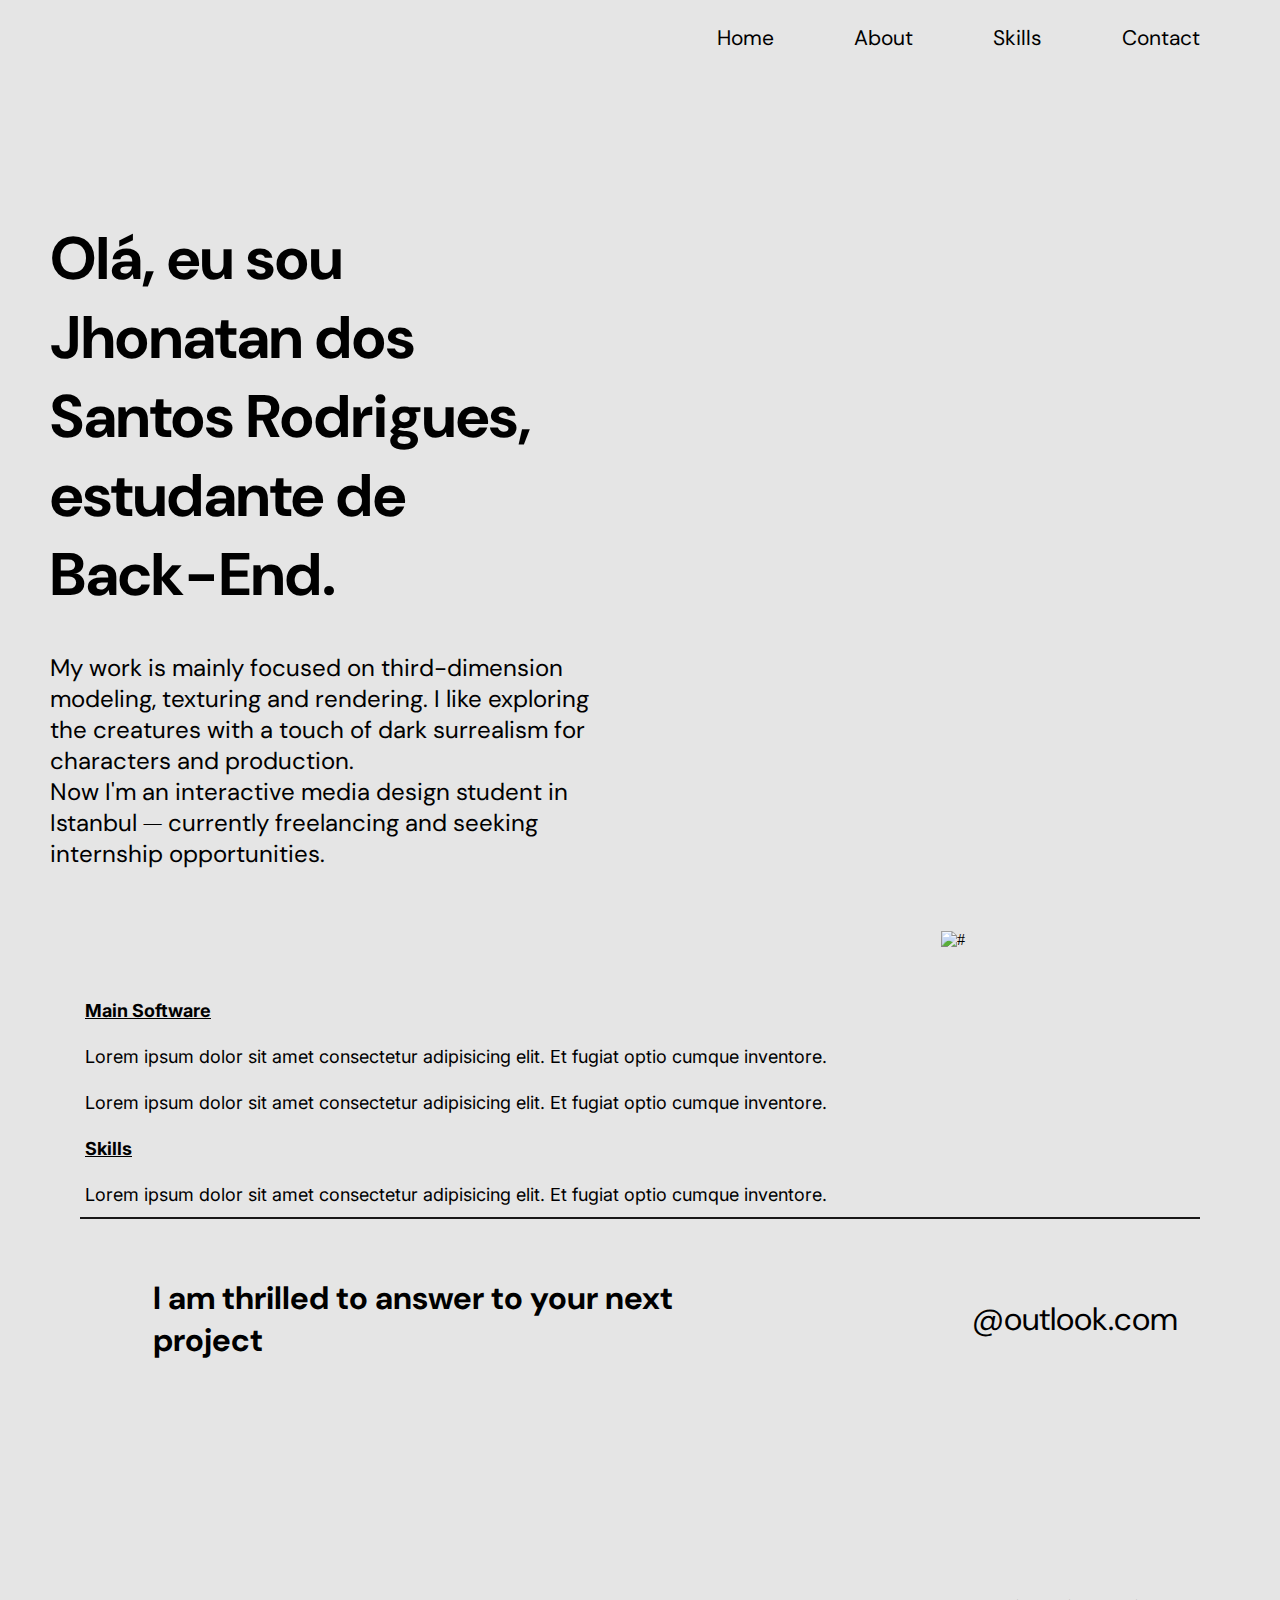
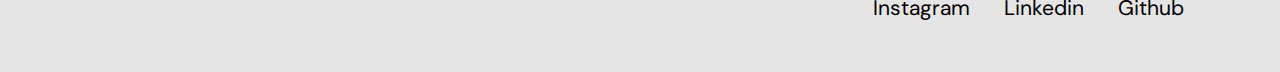
==== about.html @ 724f4a14 "pequenas melhorias no design do site" ====
<!DOCTYPE html>
<html lang="pt-br">
<head>
    <meta charset="UTF-8">
    <meta name="viewport" content="width=device-width, initial-scale=1.0">
    <link rel="stylesheet" href="styles.css">
    <title>About me</title>
</head>
<body>
    <header class="header__navigation">
        <nav class="navigation">
            <a href="index.html">Home</a>
            <a href="about.html">About</a>
            <a href="">Skills</a>
            <a href="#">Contact</a>
        </nav>
   </header>

    <div class="main__content__about">
        <h2>Olá, eu sou Jhonatan dos Santos Rodrigues, estudante de Back-End.</h2>
        <p class="paragraph__about">My work is mainly focused on third-dimension modeling, texturing and rendering. I like exploring the creatures 
        with a touch of dark surrealism for characters and production.<br>
         Now I'm an interactive media design student in Istanbul ⏤ currently freelancing and seeking internship opportunities.</p>

        <div class="main__imagem__about">
            <img src="https://images.unsplash.com/photo-1560250097-0b93528c311a?q=80&w=1887&auto=format&fit=crop&ixlib=rb-4.0.3&ixid=M3wxMjA3fDB8MHxwaG90by1wYWdlfHx8fGVufDB8fHx8fA%3D%3D" alt="#" >
        </div>
    </div>
    <section class="softwares__and__skills">
    <div class="main__softwares" id="skills">   
        <h4>Main Software</h4>
        <p class="paragraph__softwares">Lorem ipsum dolor sit amet consectetur adipisicing elit. Et fugiat optio cumque inventore.</p>
        <p class="paragraph__softwares">Lorem ipsum dolor sit amet consectetur adipisicing elit. Et fugiat optio cumque inventore.</p>

        <h4>Skills</h4>
        <p>Lorem ipsum dolor sit amet consectetur adipisicing elit. Et fugiat optio cumque inventore.</p>
    </div>

    <img src="assets/seperator.svg" alt="" class="seperator">

    <div class="contact__section"> 
        <h4>I am thrilled to answer to your next project </h4>
        <p>@outlook.com</p>
    </div>
</section>
    <footer>
        <div class="social__medias">
            <a href="#" target="_blank">Instagram</a>
            <a href="#" target="_blank">Linkedin</a>
            <a href="#" target="_blank">Github</a>
        </div>
   </footer>
</body>
</html>
---- styles.css ----
@import url('https://fonts.googleapis.com/css2?family=Inter:slnt,wght@-10..0,100..900&display=swap');
@import url('https://fonts.googleapis.com/css2?family=DM+Sans:opsz,wght@9..40,100..1000&display=swap');


*{
    margin: 0;
    padding: 0;
    box-sizing: border-box;
}

body{
    background-color: #E5E5E5;
}

a{
    text-decoration: none;
    color: black;
    font-family: "DM Sans", sans-serif;
}

nav > a{
    font-size: 1.3125rem;
}

.header__navigation{
    display: flex;
    align-items: center;
    justify-content: center;
    padding: 20px 0 220px 0;
}

.navigation{
    display: flex;
    align-items: center;
    justify-content: flex-end;
    gap: 80px;
    width: 1120px;
    height: 35px;
}

.main__content{
    display: flex;
    align-items: center;
    justify-content: space-evenly;
    height: 500px;
}

.main__txt{
    font-family: "DM Sans", sans-serif;
    height: 164px;
    width: 220px;
    display: flex;
    align-items: flex-end;
    justify-content: center;
}

.main__txt > h1{
    font-size: 3.75rem;
    font-weight:  700;
    font-style: normal;
    text-align: left;
}

.main__subtxt{
    width: 500px;
    height: 30px;
    display: flex;
    align-items: flex-end;
    justify-content: center;
}

.main__subtxt  > h2{
    font-size: 2rem;
    font-family: "Inter", sans-serif;
    font-weight: 300;
}

.aside-main{
    display: flex;
    flex-wrap: wrap;
    gap: 48px;
    align-items: center;
    justify-content: center;
}

.first__project{
    width: 1120px;
    height: 363px;
    display: flex;
    align-content: center;
    flex-wrap: wrap;
    justify-content: space-evenly;
    align-items: center;
    flex-direction: column;
    gap: 30px;
}

.first__project > h3{
    font-size: 1.125rem;
    font-family: "Inter", sans-serif
}

.first__project > p{
    font-family: "Inter", sans-serif;
    width: 700px;
    text-align: justify;
}

.first__project img{
    width: 640px;
    height: 360px;
}

.second__project{
    width: 1120px;
    height: 363px;
    display: flex;
    align-content: center;
    flex-wrap: wrap;
    justify-content: space-evenly;
    align-items: center;
    flex-direction: column;
    gap: 30px;
}

.second__project > h3{
    font-size: 1.125rem;
    font-family: "Inter", sans-serif;
}

.second__project > p{
    font-family: "Inter", sans-serif;
    width: 700px;
    text-align: justify;
}

.second__project img{
    width: 640px;
    height: 360px;
}

.third__project{
    width: 1120px;
    height: 363px;
    display: flex;
    align-content: center;
    flex-wrap: wrap;
    justify-content: space-evenly;
    align-items: center;
    flex-direction: column;
    gap: 30px;
}

.third__project > h3{
    font-size: 1.125rem;
    font-family: "Inter", sans-serif;
}

.third__project > p{
    font-family: "Inter", sans-serif;
    width: 700px;
    text-align: justify;
}

.third__project  img{
    width: 640px;
    height: 360px;
}

.project__info{
    font-family: "Inter", sans-serif;
    font-weight: 300;
    font-size: 1.125rem;
}

.link__projects > a{
    font-family: "Inter", sans-serif;
    font-size: 1.125rem;
    text-decoration: underline;
    font-weight: 700;
}

.footer{
    width: 1440px;
    height: 265px;
}

.social__medias{
    width: 1184px;
    height: 20px;
    display: flex;
    justify-content: flex-end;
    gap: 34px;
    font-family: "DM Sans", sans-serif;
    font-size: 1.3125rem;
    margin: 175px 0 58px 0;
}

.main__content__about{
    width: 1120px;
    height: 712px;
    display: flex;
    flex-wrap: wrap;
    justify-content: flex-end;
    align-items: flex-start;
    flex-direction: column;
    padding: 0 0 0 50px

}

.main__content__about > h2 { 
    font-family: "DM Sans", sans-serif;
    font-size: 3.75rem;
    font-weight: 700;
    text-align: left;
    width: 500px;
    height: 300px;
    display: flex;
    flex-direction: column;
    justify-content: flex-end;
}

.paragraph__about{
    width: 570px;
    height: 373px;
    font-size: 1.5rem;
    font-family: "DM Sans", sans-serif;
    padding-top: 38px;
}

.main__imagem__about {
    display: flex;
    align-items: center;
    flex-direction: row;
    justify-content: center;
    padding: 0 0 38px 0;
    width: 100%;
}

.main__imagem__about > img{
    width: 40%;
}

.main__softwares {
    width: 1110px;
    height: 230px;
    font-family: "Inter", sans-serif;
    font-size: 18px;
    display: flex;
    flex-direction: column;
    align-items: flex-start;
    justify-content: space-around;
}

.main__softwares > h4{
    text-decoration: underline;
}

.paragraph__softwares{
    display: flex;
}

.softwares__and__skills{
    display: flex;
    align-items: center;
    flex-wrap: wrap;
    align-content: center;
    flex-direction: column;
}

.contact__section{
    width: 1075px;
    height: 200px;
    gap: 240px;
    display: flex;
    align-items: center;
    justify-content: space-between;
    padding: 0 0 0 50px;
}

.contact__section > h4{
    font-size: 32px;
    font-family: "DM Sans", sans-serif;
}

.contact__section > p {
    font-size: 32px;
    font-family: "DM Sans", sans-serif;
}
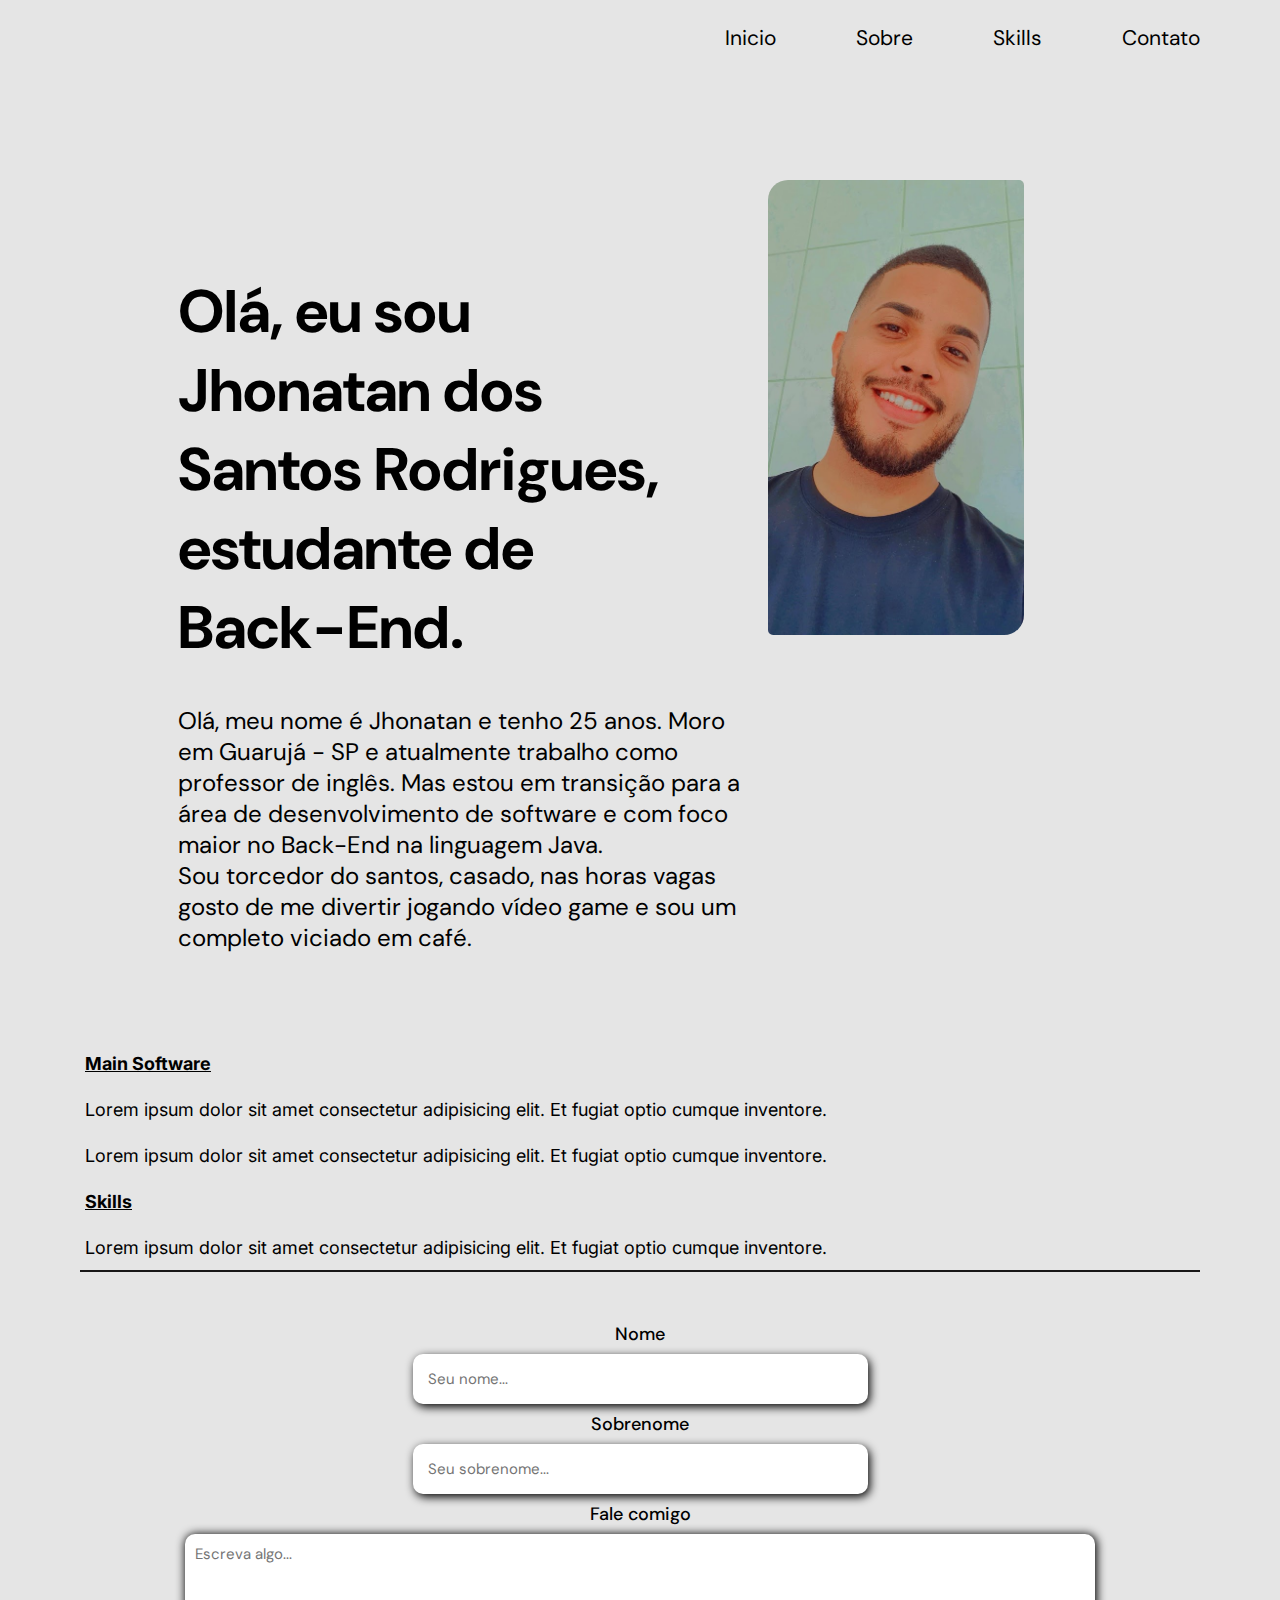
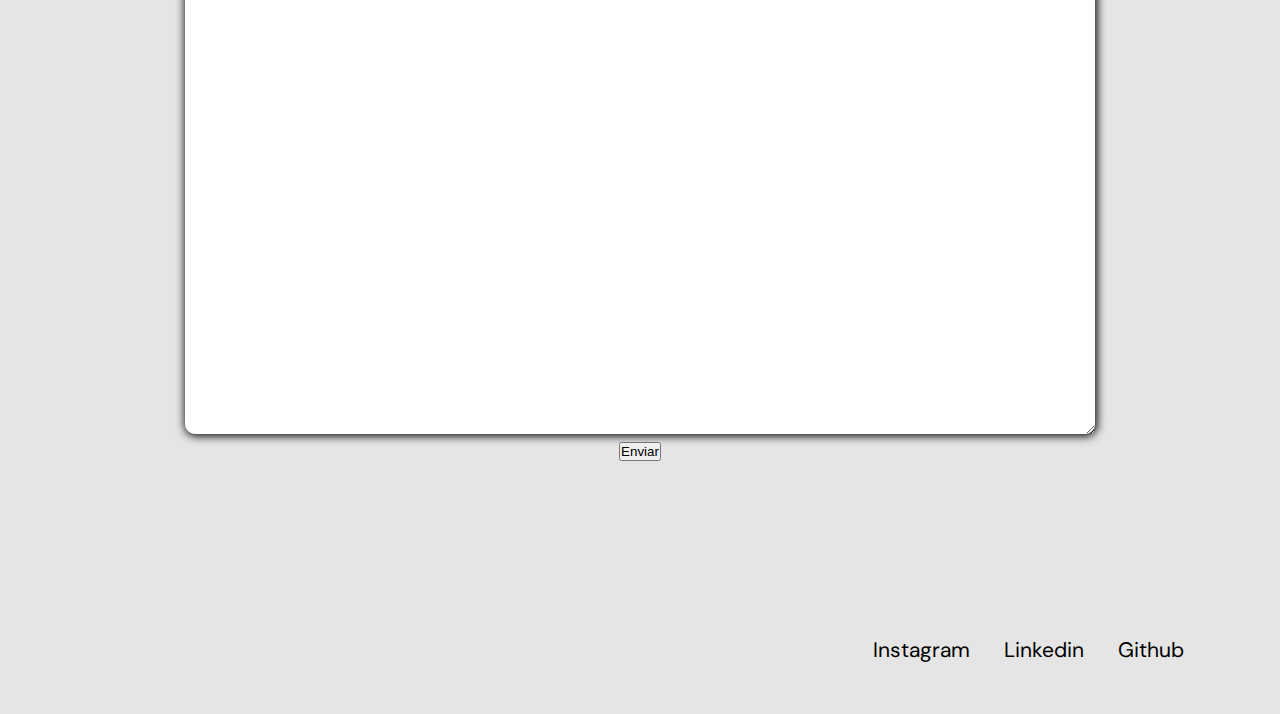
==== commit bc35fbb3: "melhoria no site. falta finalizar o form, e fazer a parte responsiva." ====
--- a/about.html
+++ b/about.html
@@ -4,30 +4,39 @@
     <meta charset="UTF-8">
     <meta name="viewport" content="width=device-width, initial-scale=1.0">
     <link rel="stylesheet" href="styles.css">
-    <title>About me</title>
+    <title>Sobre mim</title>
 </head>
 <body>
+
+    <!--Navegação do site-->
     <header class="header__navigation">
+
         <nav class="navigation">
-            <a href="index.html">Home</a>
-            <a href="about.html">About</a>
-            <a href="">Skills</a>
-            <a href="#">Contact</a>
+            <ul class="navigation__pattern">
+            <li class="navigation__sons"><a href="index.html">Inicio</a></li>
+            <li class="navigation__sons"><a href="about.html">Sobre</a></li>
+            <li class="navigation__sons"><a href="#softwares__and__skills">Skills</a></li>
+            <li class="navigation__sons"><a href="#social__medias">Contato</a></li>
+        </ul>
         </nav>
+
    </header>
 
+   <!--Sorbe mim-->
     <div class="main__content__about">
         <h2>Olá, eu sou Jhonatan dos Santos Rodrigues, estudante de Back-End.</h2>
-        <p class="paragraph__about">My work is mainly focused on third-dimension modeling, texturing and rendering. I like exploring the creatures 
-        with a touch of dark surrealism for characters and production.<br>
-         Now I'm an interactive media design student in Istanbul ⏤ currently freelancing and seeking internship opportunities.</p>
+        <p class="paragraph__about">Olá, meu nome é Jhonatan e tenho 25 anos. Moro em Guarujá - SP e atualmente trabalho como professor de inglês.
+            Mas estou em transição para a área de desenvolvimento de software e com foco maior no Back-End na linguagem Java. <br>
+            Sou torcedor do santos, casado, nas horas vagas gosto de me divertir jogando vídeo game e sou um completo viciado em café.</p>
+        </div>
 
-        <div class="main__imagem__about">
-            <img src="https://images.unsplash.com/photo-1560250097-0b93528c311a?q=80&w=1887&auto=format&fit=crop&ixlib=rb-4.0.3&ixid=M3wxMjA3fDB8MHxwaG90by1wYWdlfHx8fGVufDB8fHx8fA%3D%3D" alt="#" >
+         <!--Imagem de perfil-->
+         <div class="main__imagem__about">
+            <img src="assets/profile-picture.jgp.jpg" alt="#" >
         </div>
-    </div>
-    <section class="softwares__and__skills">
-    <div class="main__softwares" id="skills">   
+
+    <section class="softwares__and__skills" id="softwares__and__skills">
+    <div class="main__softwares">   
         <h4>Main Software</h4>
         <p class="paragraph__softwares">Lorem ipsum dolor sit amet consectetur adipisicing elit. Et fugiat optio cumque inventore.</p>
         <p class="paragraph__softwares">Lorem ipsum dolor sit amet consectetur adipisicing elit. Et fugiat optio cumque inventore.</p>
@@ -37,17 +46,30 @@
     </div>
 
     <img src="assets/seperator.svg" alt="" class="seperator">
+</section>
 
-    <div class="contact__section"> 
-        <h4>I am thrilled to answer to your next project </h4>
-        <p>@outlook.com</p>
-    </div>
-</section>
+<div class="contact__section"> 
+    <form action="#">
+        <label for="f-name">Nome</label>
+        <input type="text" name="firstname" id="fname" placeholder="Seu nome...">
+
+        <label for="l-name">Sobrenome   </label>
+        <input type="text" name="lastname" id="lname" placeholder="Seu sobrenome... ">
+
+        <label for="subject">Fale comigo</label>
+        <textarea name="subject" id="subject" placeholder="Escreva algo..." style="height: 500px; width: 910px; font-size: 18px; 
+        color: black;" ></textarea>
+
+        <input type="submit" value="Enviar"> 
+
+    </form>
+</div>
+    
     <footer>
-        <div class="social__medias">
-            <a href="#" target="_blank">Instagram</a>
-            <a href="#" target="_blank">Linkedin</a>
-            <a href="#" target="_blank">Github</a>
+        <div class="social__medias" id="social__medias">
+            <a href="https://www.instagram.com/jhonatann.rodriguess/" target="_blank">Instagram</a>
+            <a href="https://www.linkedin.com/in/jhonatan-rodrigues-dev/" target="_blank">Linkedin</a>
+            <a href="https://github.com/Jhonatan-Rodrigues" target="_blank">Github</a>
         </div>
    </footer>
 </body>
--- a/styles.css
+++ b/styles.css
@@ -18,10 +18,6 @@
     font-family: "DM Sans", sans-serif;
 }
 
-nav > a{
-    font-size: 1.3125rem;
-}
-
 .header__navigation{
     display: flex;
     align-items: center;
@@ -29,13 +25,21 @@
     padding: 20px 0 220px 0;
 }
 
-.navigation{
+.navigation__pattern{
     display: flex;
     align-items: center;
     justify-content: flex-end;
     gap: 80px;
     width: 1120px;
     height: 35px;
+}
+
+ol, ul, li{
+    list-style: none;
+  }
+
+.navigation__sons{
+    font-size: 1.3125rem;
 }
 
 .main__content{
@@ -197,15 +201,16 @@
 }
 
 .main__content__about{
-    width: 1120px;
-    height: 712px;
+    width: 650px;
+    height: 765px;
     display: flex;
     flex-wrap: wrap;
     justify-content: flex-end;
     align-items: flex-start;
     flex-direction: column;
-    padding: 0 0 0 50px
-
+    padding: 0 0 0 50px;
+    position: relative;
+    left: 10%;
 }
 
 .main__content__about > h2 { 
@@ -230,15 +235,17 @@
 
 .main__imagem__about {
     display: flex;
-    align-items: center;
-    flex-direction: row;
-    justify-content: center;
-    padding: 0 0 38px 0;
-    width: 100%;
+    position: absolute;
+    width: 50%;
+    top: 20%;
+    left: 45%;
+    align-items: center;
+    justify-content: center;
 }
 
 .main__imagem__about > img{
     width: 40%;
+    border-radius: 20px 5px;
 }
 
 .main__softwares {
@@ -266,24 +273,63 @@
     flex-wrap: wrap;
     align-content: center;
     flex-direction: column;
+    padding-bottom: 50px;
 }
 
 .contact__section{
-    width: 1075px;
-    height: 200px;
-    gap: 240px;
-    display: flex;
-    align-items: center;
-    justify-content: space-between;
-    padding: 0 0 0 50px;
-}
-
-.contact__section > h4{
-    font-size: 32px;
-    font-family: "DM Sans", sans-serif;
-}
-
-.contact__section > p {
-    font-size: 32px;
-    font-family: "DM Sans", sans-serif;
-}
+    display: flex;
+    justify-content: center;
+    align-items: center;
+    font-size: 1.125rem;
+    font-family: "DM Sans", sans-serif;
+    font-weight: 500;
+}   
+
+::placeholder, #fname, #lname{
+    font-size: 15px;
+    font-family: "DM Sans", sans-serif;
+}
+
+::placeholder #textarea{
+    font-size: 20px;
+
+}
+
+#fname{
+    border-radius: 10px;
+    width: 50%;
+    padding: 15px;
+    border: none;
+    box-shadow: 2px 3px 10px 0px black;
+}
+
+#fname::hover{
+    border: none;
+}
+
+#lname{
+    border-radius: 10px;
+    width: 50%;
+    padding: 15px;
+    border: none;
+    box-shadow: 2px 3px 10px 0px black;
+}
+
+textarea{
+    border: none;
+    border-radius: 10px;
+    padding: 10px;
+    box-shadow: 1px 1px 10px 1px black;
+}
+
+form{
+    display: grid;
+    gap: 8px;
+    justify-items: center;
+}
+
+
+
+
+/* Media Queries */
+
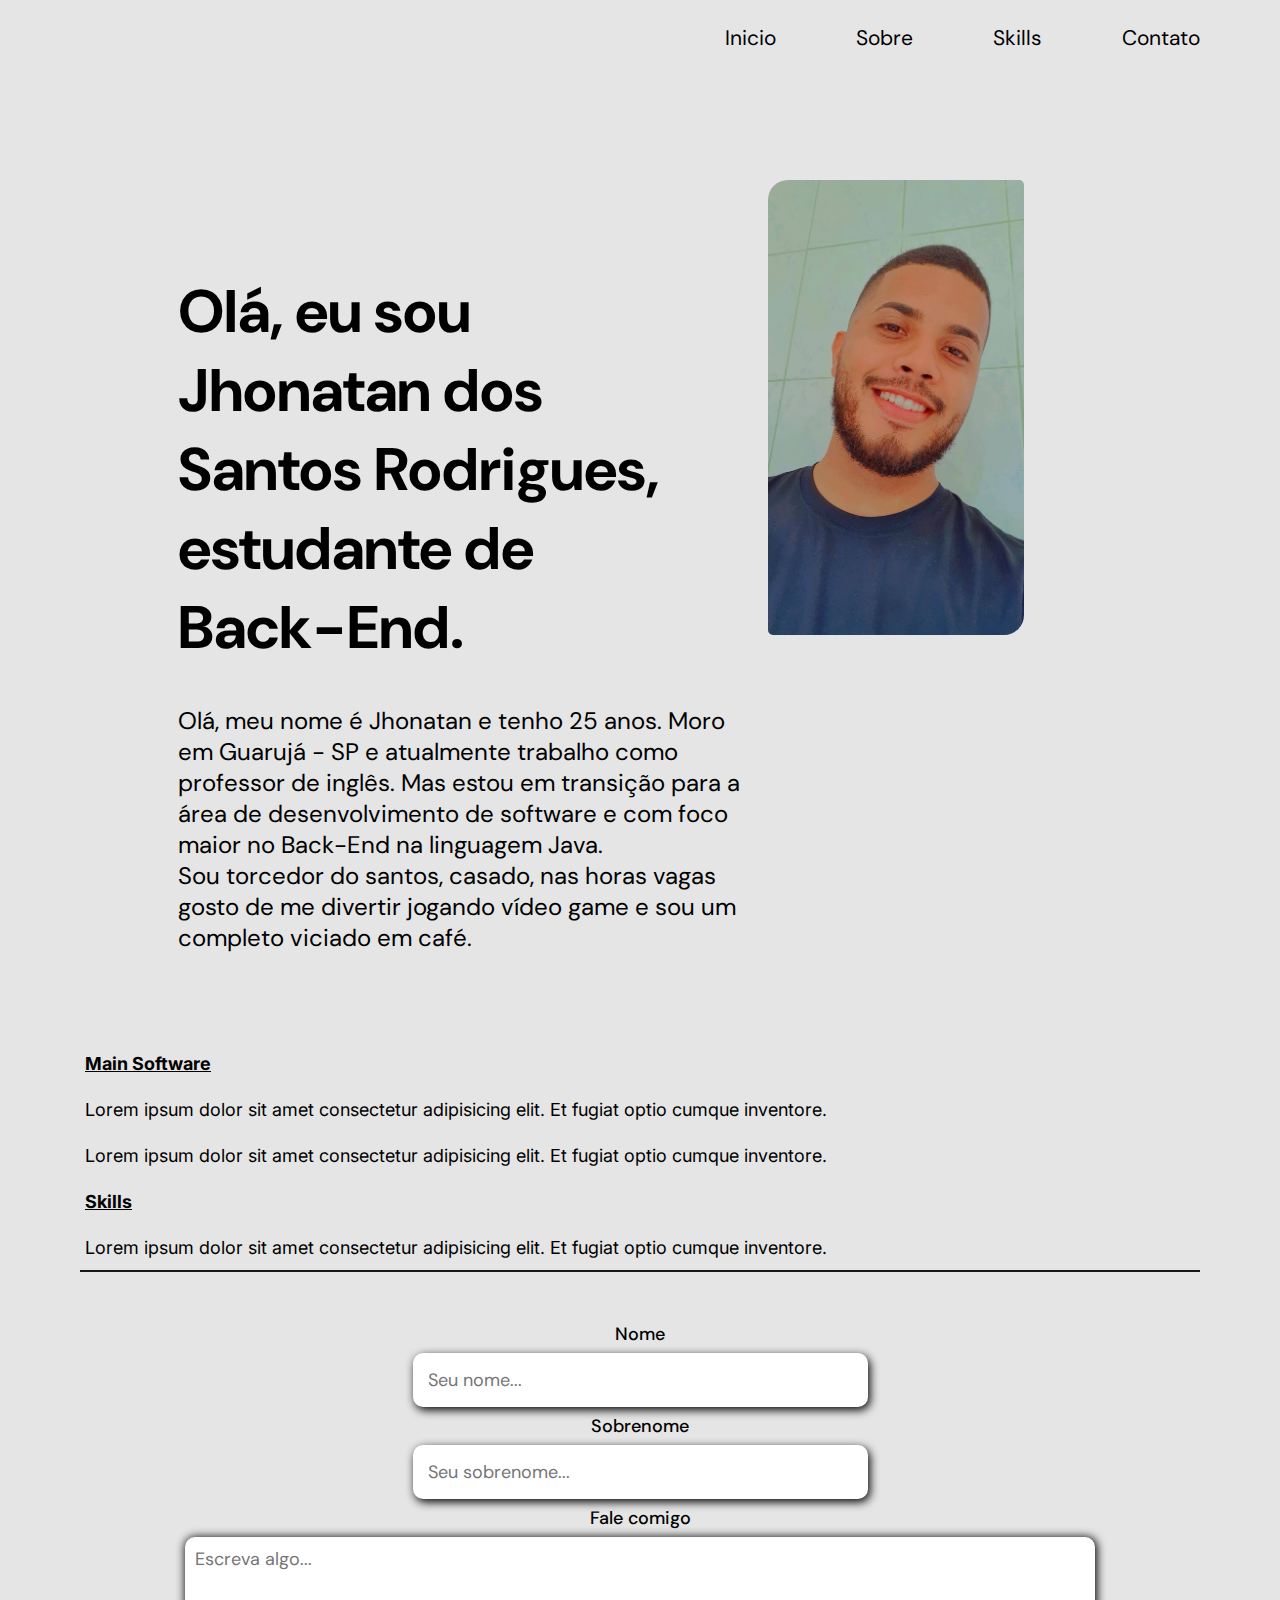
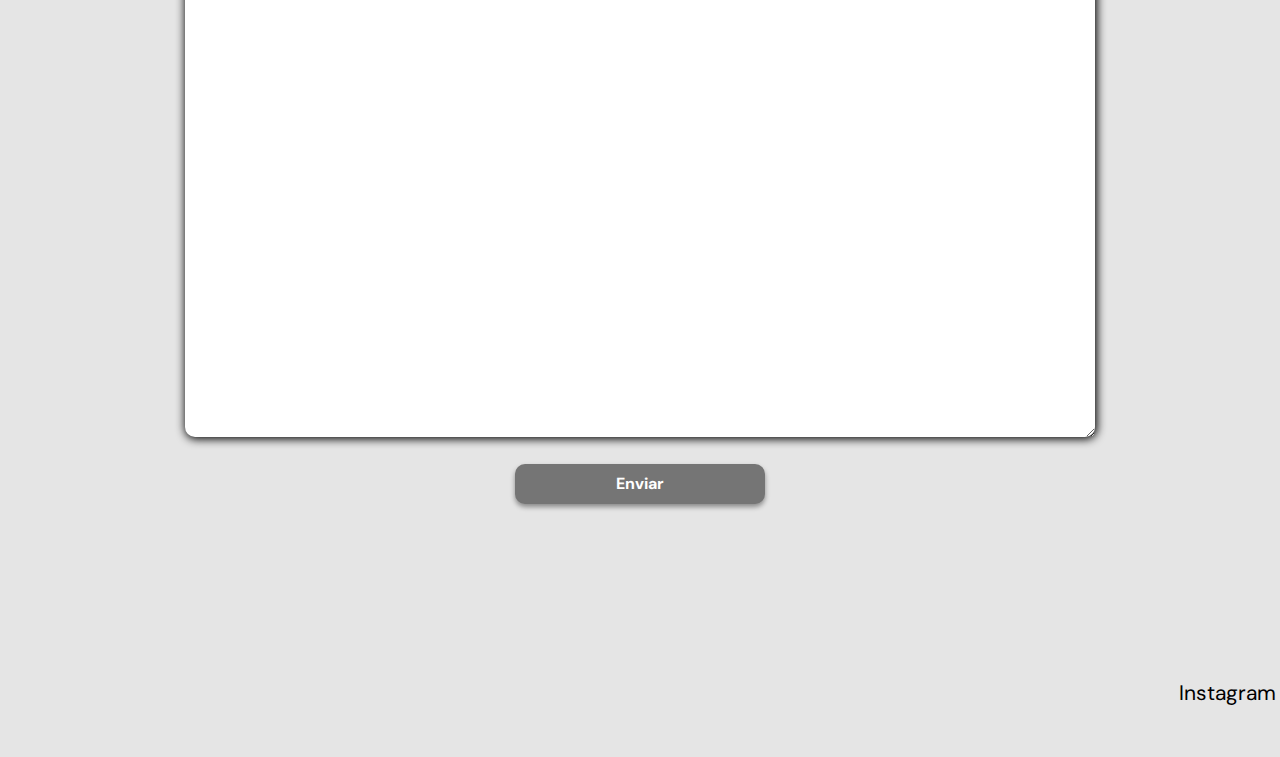
==== commit 50095373: "Projeto quase finalizado, faltam apenas formações, skills coisas do tipo, e deixar o projeto respons" ====
--- a/about.html
+++ b/about.html
@@ -57,10 +57,9 @@
         <input type="text" name="lastname" id="lname" placeholder="Seu sobrenome... ">
 
         <label for="subject">Fale comigo</label>
-        <textarea name="subject" id="subject" placeholder="Escreva algo..." style="height: 500px; width: 910px; font-size: 18px; 
-        color: black;" ></textarea>
+        <textarea name="subject" id="subject" placeholder="Escreva algo..." style="height: 500px; width: 910px; font-size: 18px; color: black;" ></textarea>
 
-        <input type="submit" value="Enviar"> 
+        <input type="submit" value="Enviar" class="button__enviar"> 
 
     </form>
 </div>
--- a/styles.css
+++ b/styles.css
@@ -106,7 +106,7 @@
 
 .first__project > p{
     font-family: "Inter", sans-serif;
-    width: 700px;
+    width: 380px;
     text-align: justify;
 }
 
@@ -134,7 +134,7 @@
 
 .second__project > p{
     font-family: "Inter", sans-serif;
-    width: 700px;
+    width: 380px;
     text-align: justify;
 }
 
@@ -162,7 +162,7 @@
 
 .third__project > p{
     font-family: "Inter", sans-serif;
-    width: 700px;
+    width: 380px;
     text-align: justify;
 }
 
@@ -190,7 +190,7 @@
 }
 
 .social__medias{
-    width: 1184px;
+    width: 1490px;
     height: 20px;
     display: flex;
     justify-content: flex-end;
@@ -286,7 +286,7 @@
 }   
 
 ::placeholder, #fname, #lname{
-    font-size: 15px;
+    font-size: 18px;
     font-family: "DM Sans", sans-serif;
 }
 
@@ -300,11 +300,8 @@
     width: 50%;
     padding: 15px;
     border: none;
+    outline: none;
     box-shadow: 2px 3px 10px 0px black;
-}
-
-#fname::hover{
-    border: none;
 }
 
 #lname{
@@ -312,11 +309,13 @@
     width: 50%;
     padding: 15px;
     border: none;
+    outline: none;
     box-shadow: 2px 3px 10px 0px black;
 }
 
 textarea{
     border: none;
+    outline: none;
     border-radius: 10px;
     padding: 10px;
     box-shadow: 1px 1px 10px 1px black;
@@ -324,12 +323,36 @@
 
 form{
     display: grid;
-    gap: 8px;
+    gap: 7px;
     justify-items: center;
 }
 
-
-
+.button__enviar{
+    display: flex;
+    align-items: center;
+    justify-content: center;
+    line-height: 1;
+    text-decoration: none;
+    color: #ffffff;
+    font-family: "DM Sans", sans-serif;
+    font-size: 16px;
+    border-radius: 10px;
+    width: 250px;
+    height: 40px;
+    font-weight: bold;
+    border: 0px solid #333333;
+    transition: 0.3s;
+    box-shadow: 0px 3px 5px 0px rgba(0, 0, 0, 0.4);
+    background-color: #757575;
+    cursor: pointer;
+    margin: 20px 0 0 0;
+}
+
+.button__enviar:hover{
+    box-shadow: 0 0 rgba(0, 0, 0, 0.4);
+    border-bottom-width: 2px;
+    transform: translateY(2px);
+}
 
 /* Media Queries */
 
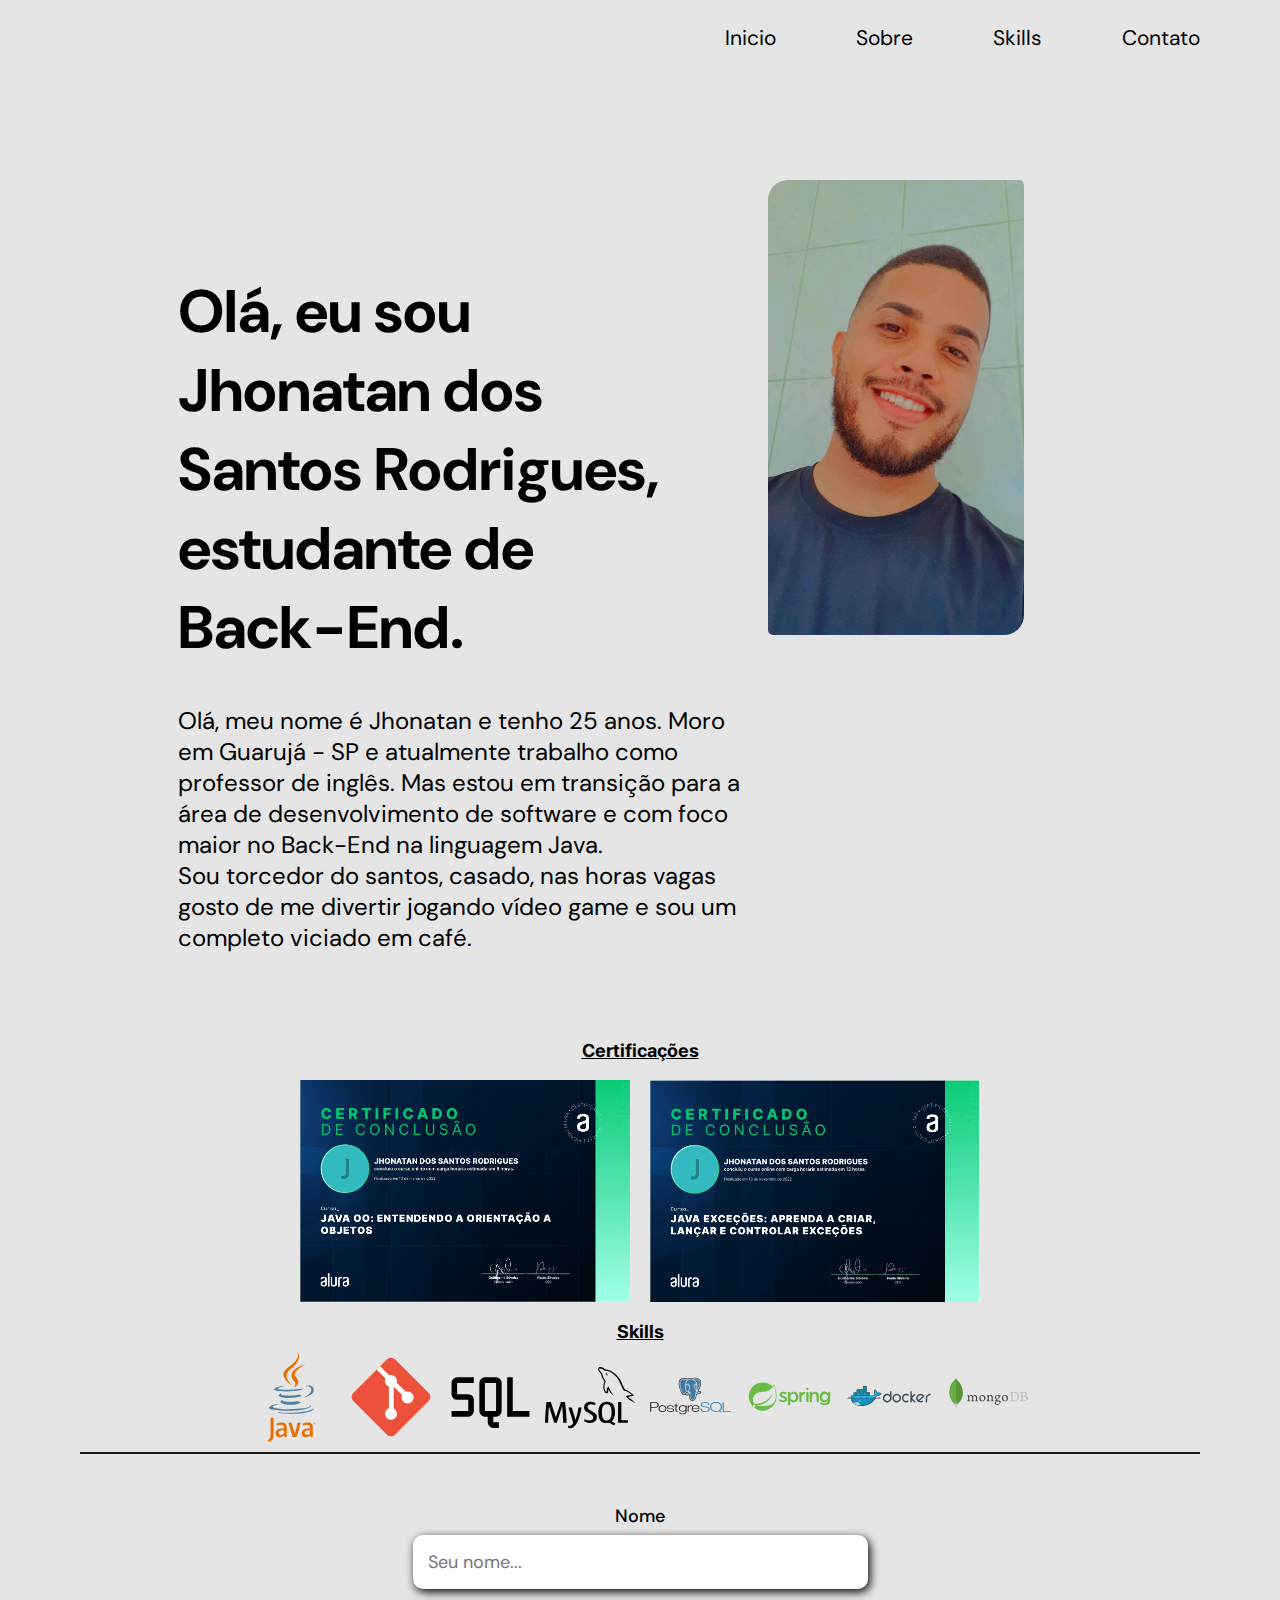
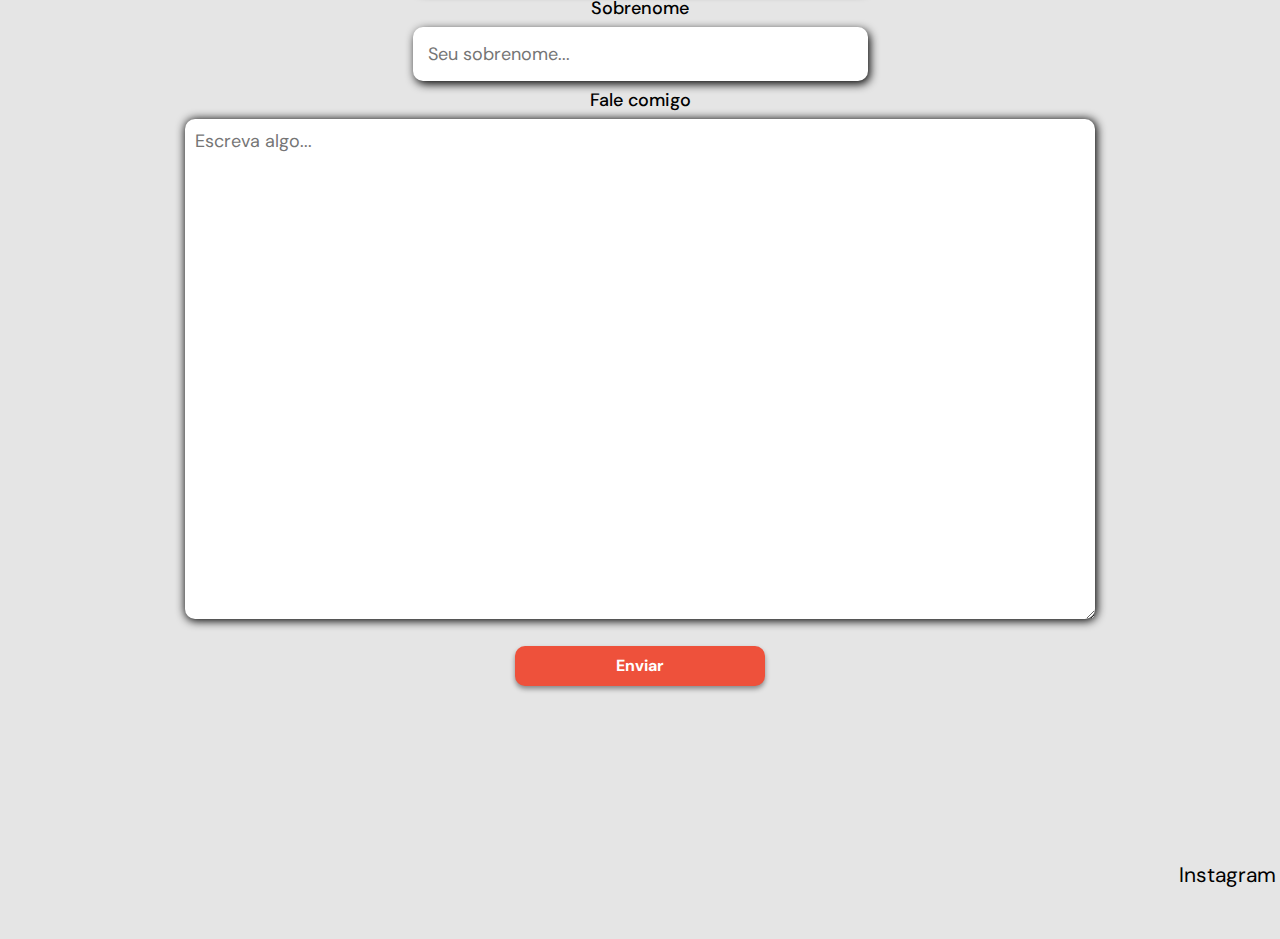
==== commit d31742bb: "projeto 90% feito, faltam apenas add uns hover nos buttons, e add texto nos alt" ====
--- a/about.html
+++ b/about.html
@@ -22,7 +22,7 @@
 
    </header>
 
-   <!--Sorbe mim-->
+   <!--Sobre mim-->
     <div class="main__content__about">
         <h2>Olá, eu sou Jhonatan dos Santos Rodrigues, estudante de Back-End.</h2>
         <p class="paragraph__about">Olá, meu nome é Jhonatan e tenho 25 anos. Moro em Guarujá - SP e atualmente trabalho como professor de inglês.
@@ -34,20 +34,30 @@
          <div class="main__imagem__about">
             <img src="assets/profile-picture.jgp.jpg" alt="#" >
         </div>
+    <!--Sessão de Formação educacional e idiomas-->
+    <section class="softwares__and__skills" id="softwares__and__skills">
+        <h4>Certificações</h4>
+    <div class="main__softwares">   
+        <img src="assets/JAVA-OOjpeg.jpeg" alt="" width="30%">
+        <img src="assets/JAVA-excecoes.jpeg" alt="" width="30%">
+    </div>
 
-    <section class="softwares__and__skills" id="softwares__and__skills">
-    <div class="main__softwares">   
-        <h4>Main Software</h4>
-        <p class="paragraph__softwares">Lorem ipsum dolor sit amet consectetur adipisicing elit. Et fugiat optio cumque inventore.</p>
-        <p class="paragraph__softwares">Lorem ipsum dolor sit amet consectetur adipisicing elit. Et fugiat optio cumque inventore.</p>
-
-        <h4>Skills</h4>
-        <p>Lorem ipsum dolor sit amet consectetur adipisicing elit. Et fugiat optio cumque inventore.</p>
+    <h4>Skills</h4>
+    <div class="main__skills">
+        <img src="assets/java-logo.svg" alt="" width="10%">
+        <img src="assets/git-svgrepo.svg" alt="" width="10%">
+        <img src="assets/sql-logo.svg" alt="" width="10%">
+        <img src="assets/mysql-svgrepo.svg" alt="" width="10%">
+        <img src="assets/postgresql.svg" alt="" width="10%">
+        <img src="assets/springio.svg" alt="" width="10%">
+        <img src="assets/docker.svg" alt="" width="10%">
+        <img src="assets/mongodb.svg" alt="" width="10%">
     </div>
 
     <img src="assets/seperator.svg" alt="" class="seperator">
 </section>
 
+<!--Sessão de contato-->
 <div class="contact__section"> 
     <form action="#">
         <label for="f-name">Nome</label>
@@ -63,7 +73,7 @@
 
     </form>
 </div>
-    
+    <!--Sessão rodape-->
     <footer>
         <div class="social__medias" id="social__medias">
             <a href="https://www.instagram.com/jhonatann.rodriguess/" target="_blank">Instagram</a>
--- a/styles.css
+++ b/styles.css
@@ -10,6 +10,7 @@
 
 body{
     background-color: #E5E5E5;
+    text-rendering: optimizeLegibility;
 }
 
 a{
@@ -249,14 +250,15 @@
 }
 
 .main__softwares {
-    width: 1110px;
-    height: 230px;
+    width: 1100px;
+    height: 240px;
     font-family: "Inter", sans-serif;
     font-size: 18px;
     display: flex;
-    flex-direction: column;
-    align-items: flex-start;
-    justify-content: space-around;
+    align-items: center;
+    justify-content: center;
+    gap: 20px;
+    margin: 10px;
 }
 
 .main__softwares > h4{
@@ -274,6 +276,22 @@
     align-content: center;
     flex-direction: column;
     padding-bottom: 50px;
+}
+
+.main__skills{
+    width: 70%;
+    display: flex;
+    align-items: center;
+    justify-content: center;
+    flex-wrap: wrap;
+    margin: 10px;
+    gap: 10px;
+}
+
+h4{
+    font-family: "Inter", sans-serif;
+    font-size: 18px;
+    text-decoration: underline;
 }
 
 .contact__section{
@@ -343,7 +361,7 @@
     border: 0px solid #333333;
     transition: 0.3s;
     box-shadow: 0px 3px 5px 0px rgba(0, 0, 0, 0.4);
-    background-color: #757575;
+    background-color: #ee513b;
     cursor: pointer;
     margin: 20px 0 0 0;
 }
@@ -356,3 +374,94 @@
 
 /* Media Queries */
 
+@media (max-width: 768px) {
+    .header__navigation{
+        width: 10%;
+        padding: 10px 0 0 0;
+    }
+
+    .navigation__pattern{
+        width: 195%;
+        display: flex;
+        justify-content: flex-end;
+        align-items: center
+    }
+
+    .main__content{
+        display: flex;
+        width: 100%;
+        gap: 10px;
+        text-align: right;
+        flex-direction: row;
+        align-items: center;
+        flex-wrap: wrap;
+    }
+
+    .main__txt{
+        height: 230px;
+        width: 470px;
+        display: flex;
+        align-content: center;
+        flex-wrap: wrap;
+    }
+    
+    .main__subtxt{
+        width: 215px;
+        height: 115px;
+        display: flex;
+        text-align: right
+    }
+
+    .aside-main{
+        display: flex;
+    }
+
+    .first__project, .second__project, .third__project{
+        display: flex;
+        align-content: center;
+        justify-content: space-evenly;
+        justify-items: center;
+        gap: 15px;
+        flex-wrap: wrap;
+        flex-direction: row;
+        align-items: flex-start
+    }
+
+    .first__project img, .second__project img, .third__project img{
+        width: 80%;
+        height: 300px;
+    }
+
+    .social__medias{
+        width: 100%;
+        display: flex;
+        align-items: center;
+        justify-content: space-evenly;
+        margin: 95px 0 60px 0;
+    }
+
+    .main__content__about{
+        width: 80%;
+        display: flex;
+        flex-direction: row;
+        align-content: center;
+        justify-content: center;
+        padding: unset;
+    }
+
+    .main__content__about > h2{
+        width: 90%;
+        height: 50%;
+        display: flex;
+        justify-content: center;
+    }
+
+    .main__imagem__about{
+        width: 70%;
+        top: 50%;
+        left: 15%;
+        display: flex;
+        position: relative;
+        justify-content: center;
+    }
+}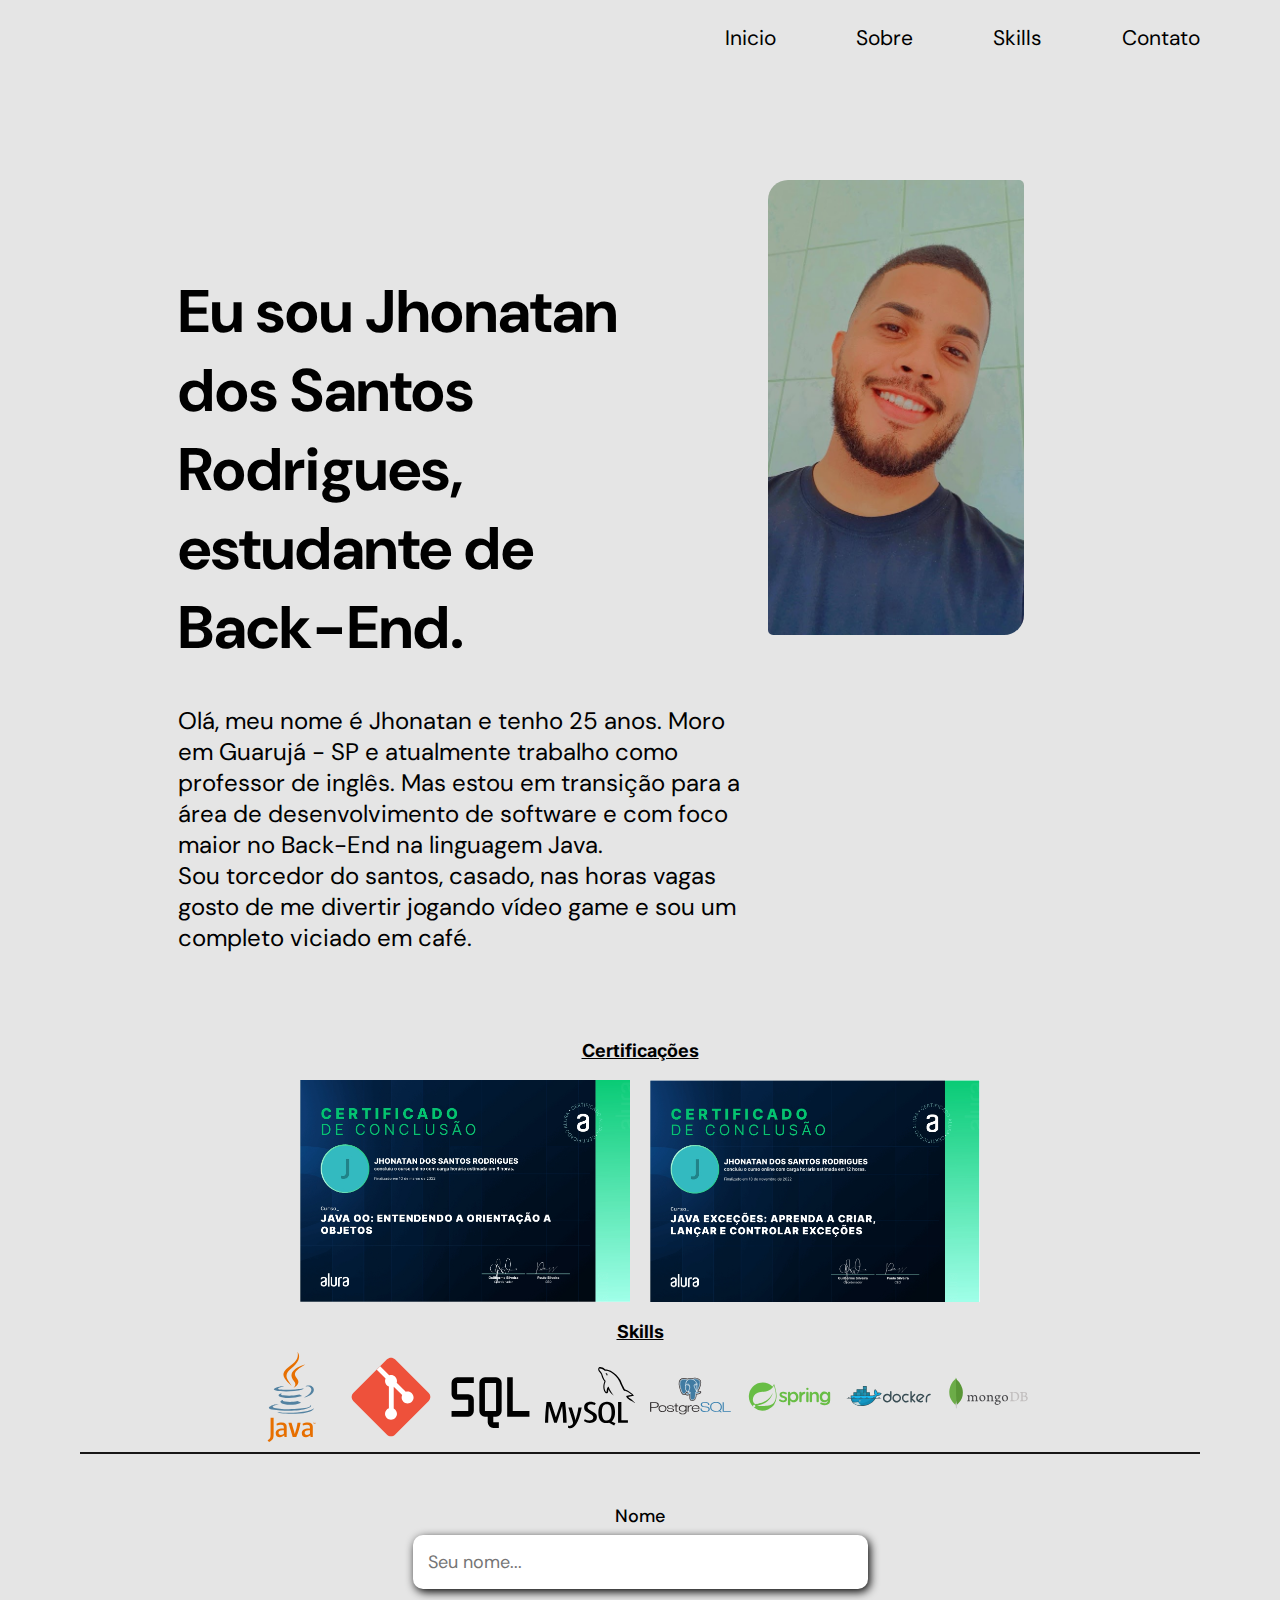
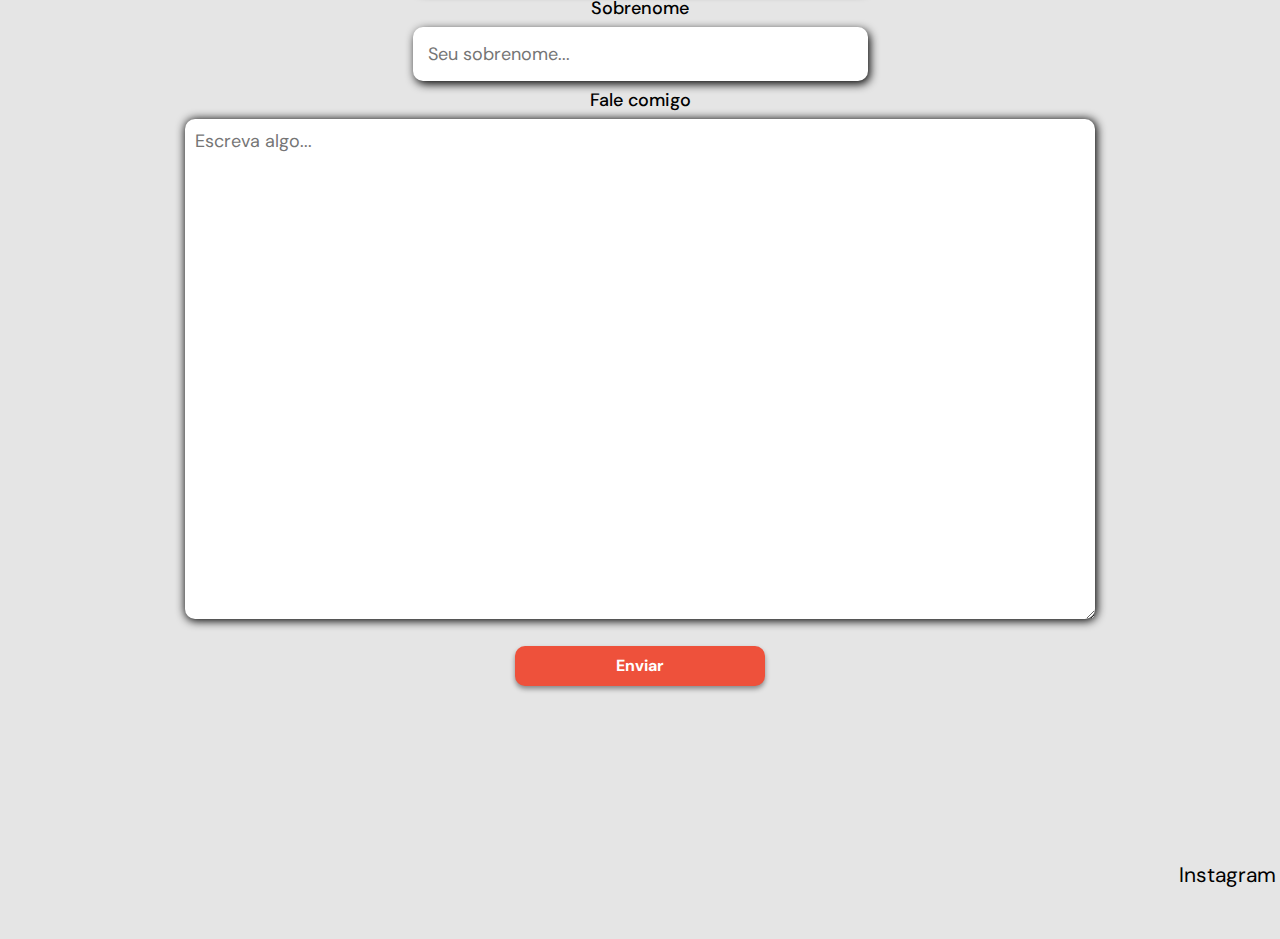
==== commit 65a2cf44: "alteração no texto h2 do about" ====
--- a/about.html
+++ b/about.html
@@ -24,7 +24,7 @@
 
    <!--Sobre mim-->
     <div class="main__content__about">
-        <h2>Olá, eu sou Jhonatan dos Santos Rodrigues, estudante de Back-End.</h2>
+        <h2>Eu sou Jhonatan dos Santos Rodrigues, estudante de Back-End.</h2>
         <p class="paragraph__about">Olá, meu nome é Jhonatan e tenho 25 anos. Moro em Guarujá - SP e atualmente trabalho como professor de inglês.
             Mas estou em transição para a área de desenvolvimento de software e com foco maior no Back-End na linguagem Java. <br>
             Sou torcedor do santos, casado, nas horas vagas gosto de me divertir jogando vídeo game e sou um completo viciado em café.</p>
